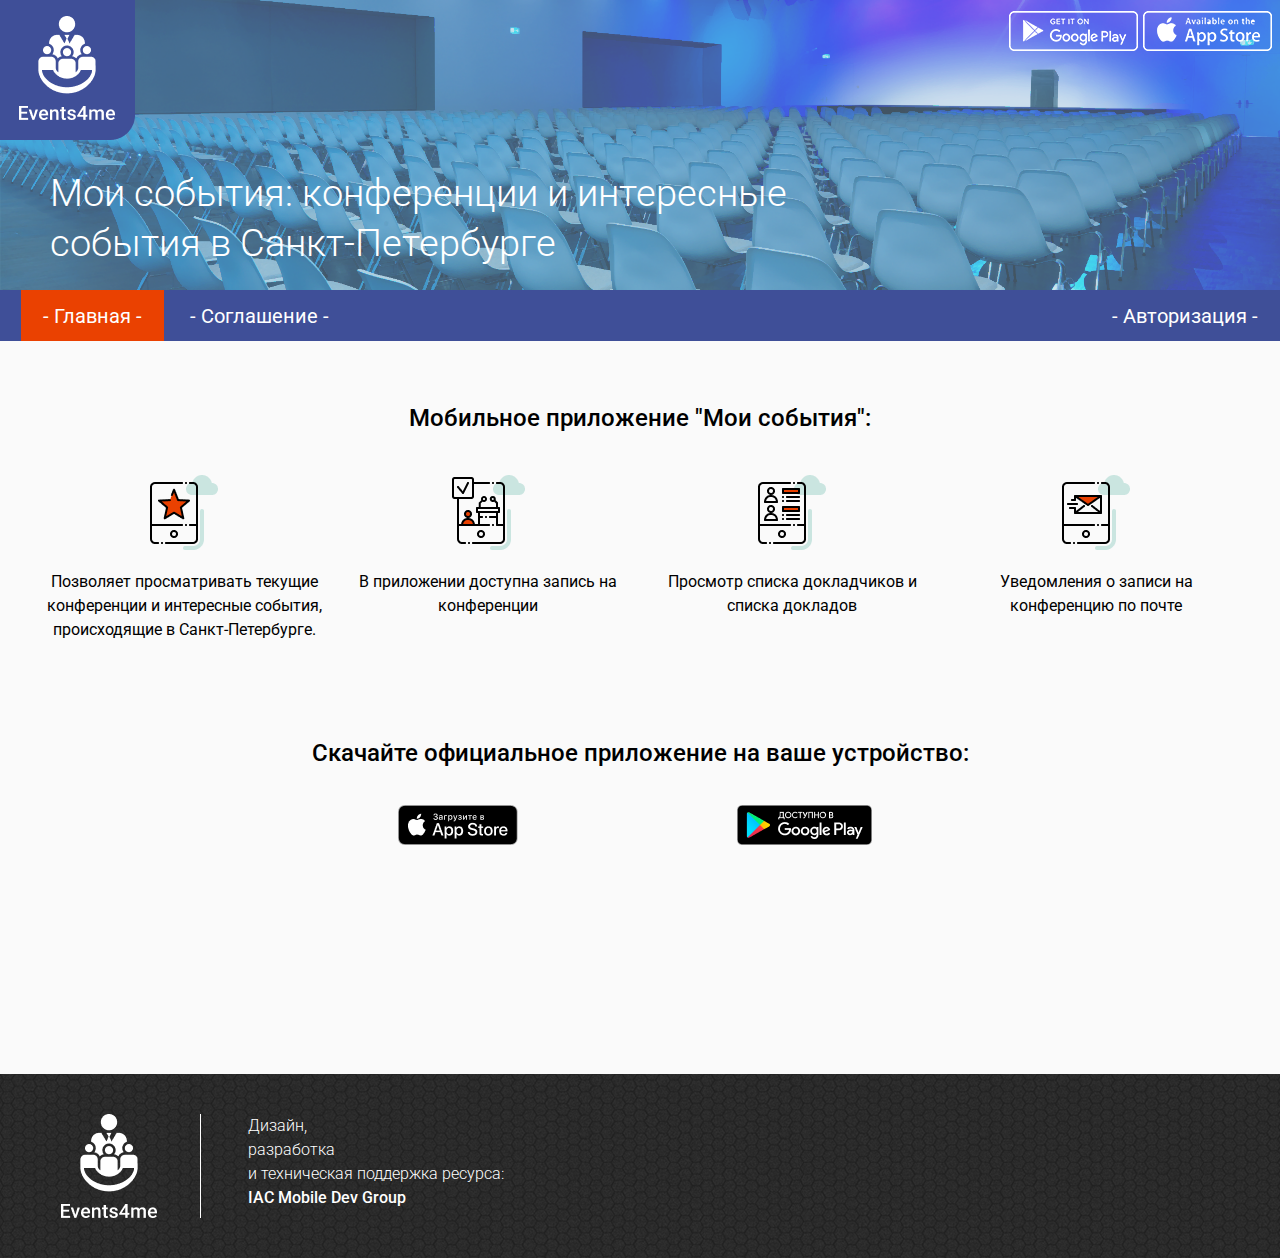
==== index.html @ 7e06f70a "Added layout and assets for index page" ====
<!DOCTYPE html>
<html>
  <head>
    <meta charset="utf-8">
      <title>
          Events4me
      </title>
      <script src="https://ajax.googleapis.com/ajax/libs/jquery/2.2.0/jquery.min.js"></script>
      <script src="./js/functions.js" type="text/javascript"></script>
      <script src="./js/index.js" type="text/javascript"></script>
      <script src="./js/config.js" type="text/javascript"></script>

      <link rel="stylesheet" href="./css/style.css">
  </head>
  <body>
    <heder>
        <div class="top">
            <a href=""><img src="./img/Group.png" alt=""></a>
            <a href="https://apps.apple.com/us/app/%D0%BC%D0%BE%D0%B8-%D1%81%D0%BE%D0%B1%D1%8B%D1%82%D0%B8%D1%8F/id1463771812?l=ru&ls=1"
               target="_blank"><img src="./img/appstore2.png" alt='AppStore'></a>
            <a class="app_icons" href="https://play.google.com/store/apps/details?id=ru.spb.iac.events4me" target="_blank"><img
                    src="./img/ggplay.png" alt="GooglePlay"></a>
        </div>
        <div class='head'>
            <div class='testImg'></div>
            <div class="headText">Мои события: конференции и интересные события в Санкт-Петербурге</div>
        </div>
        <nav class="navigation index">
            <ul>
                <li><a href="">- Главная -</a></li>
                <li><a href="/agreement">- Соглашение -</a></li>
                <li><a href="/login">- Авторизация -</a></li>
            </ul>
        </nav>
    </heder>
    <div id="content">
        <div class="index">
            <h2>Мобильное приложение "Мои события":</h2>
            <div class="boxes">
                <div class='box' id="1">
                    <img src="./img/Frame1.png" alt="">
                    <p>Позволяет просматривать текущие конференции и интересные события, происходящие в
                        Санкт-Петербурге.</p>
                </div>
                <div class='box' id="2">
                    <img src="./img/Frame2.png" alt="">
                    <p>В приложении доступна запись на конференции</p>
                </div>
                <div class='box' id="3">
                    <img src="./img/Frame3.png" alt="">
                    <p>Просмотр списка докладчиков и списка докладов</p>
                </div>
                <div class='box' id="4">
                    <img src="./img/Frame4.png" alt="">
                    <p>Уведомления о записи на конференцию по почте</p>
                </div>
            </div>
            <div class='add'>
                <h2>Скачайте официальное приложение на ваше устройство: </h2>
                <a href="https://apps.apple.com/us/app/%D0%BC%D0%BE%D0%B8-%D1%81%D0%BE%D0%B1%D1%8B%D1%82%D0%B8%D1%8F/id1463771812?l=ru&ls=1"
                   target="_blank"><img src="./img/AppStore.png" alt='AppStore'/></a>
                <a href="https://play.google.com/store/apps/details?id=ru.spb.iac.events4me" target="_blank"><img
                        src="./img/GooglePlay.png" alt="GooglePlay"/></a>
            </div>
        </div>
    </div>
    <footer>
        <div class='foot'>
            <img src="./img/GroupWhite.png" alt="GroupWhite">
            <div class='border'></div>
            <div class='author'>Дизайн,<br> разработка<br> и техническая поддержка ресурса:
                <div class="iac">IAC Mobile Dev Group</div>
            </div>
        </div>
    </footer>
  </body>
</html>
---- css/style.css ----
@import url('https://fonts.googleapis.com/css?family=Roboto:300&display=swap');
@import url('https://fonts.googleapis.com/css?family=Roboto:500&display=swap');
@import url('https://fonts.googleapis.com/css?family=Roboto:400&display=swap');

html {
	/*height: 1169px;*/
}
body {
	margin: 0;
	display: flex;
	min-height: 100vh;
	flex-direction: column;
}
.top {
	/*height: 60px;*/
}
.top a:nth-child(1) {
	float: left;
}
.top a:nth-child(2) {
	margin-top: 10.57px;
	margin-right: 8.21px;
	float: right;
}
.top a:nth-child(3){
	float: right;
	z-index: 1;
}
.testImg {
	height: 290px;
	/*background: url(../img/banner-main.png) 100% 100% no-repeat;*/
	/*background: url(../img/title_bg3.png) 100% 55% no-repeat;*/
	background: url(../img/0001.png) 100% 50% no-repeat;
	background-size: cover;
}
.banner2{
	height: 290px;
	/*background: url(../img/banner2.png) 100% 100% no-repeat;*/
	background: url(../img/0033.png) 100% 0% no-repeat;
	background-size: cover;
}
.head img{
	float: left;
	position: relative;

}
.head {
	height: 290px;
}
.headText {
	top: 168px;
	left: 50px;
	width: 809px;
	height:  75px;
	position: absolute;
	font-family: Roboto, sans-serif;
	font-style: normal;
	font-weight: 300;
	font-size: 38px;
	line-height: 50px;
	color: #FFFFFF;
	align-items: center;
  white-space: normal;
  word-break: break-word;
}

.navigation {
	height: 51px;
	background: #3F4F98;
	padding: 0px 0px 0px 0px;
	margin: 0px 0px 0px 0px;
}

.navigation ul {
	padding-left: 1.639%;
	margin-top: 0px;
}

.navigation li {
	 display: inline-block;
 }
.navigation li:hover {
	background: rgba(63, 111, 152, 0.82);
}
.navigation li a {
	color: #FFFFFF;
	font-family: Roboto;
	font-style: normal;
	font-weight: 400;
	font-size: 20px;
	line-height: 21px;
	text-decoration: none;

}

.navigation li:nth-child(n) {
	padding: 16px 22px 14px 22px;
}
.navigation li:nth-child(3) {
	position: relative;

	float: right;
}
.index li:nth-child(1) {
	background-color: #EA4101;
}

.app_icons{
	margin-top: 11px;
	margin-right: 5px;
}

.index h2  {
	margin-top: 60px;
	margin-bottom: 0px;

	font-family: Roboto;
	font-style: normal;
	font-weight: 500;
	font-size: 24px;
	line-height: 34px;

	text-align: center;
}

.text-left{
	text-align: left;
}

.confInfo textarea{
	resize: none;
}

.boxes{
	text-align: center;
	padding-top: 40px;
}
.box {
	display: inline-block;
	width: 300px;
	height: 255px;
	overflow: hidden;
	text-align: center;

}
.box p {
	font-family: Roboto;
	font-style: normal;
	font-weight: 400;
	font-size: 16px;
	line-height: 24px;
}
.box img {
	float: center;
}


.add h2 {
	margin: 0px;
	padding: 2px 0px 2px 0px;
	font-family: Roboto;
	font-style: normal;
	font-weight: 500;
	font-size: 24px;
	line-height: 34px;

	text-align: center;
}

.add {
	height: 160px;
}

.add a:nth-child(2) {
	float: left;
	margin-left: 31.1%;
	margin-top: 32.88px;
}
.add a:nth-child(3) {
	float: right;
	margin-right: 31.1%;
	margin-top: 22.88px;
}

/*footer {*/
	/*float: bottom;*/
/*}*/
#content{
    padding-bottom: 180px;
    min-height: 100%;
	flex: 1 0 auto;
	background-color: #fafafa;
}

input, textarea, select{
	border-radius: 0!important;
}

.foot {
	/*background: #333333;*/
	min-height: 180px;
	/*margin-top: 112.87px;*/
	overflow: hidden;
    display: -webkit-flex;
    display: -ms-flexbox;
	background: url(../img/dark-foot.png);
}

.foot img{
	vertical-align: top;
	display: inline-block;
	margin: 40px 0px 40px 61px;
}
.border {

	display: inline-block;
	margin: 40px 0px 40px 43px;
	padding: 0px 0px 0px 0px;
	width: 0px;
	height: 104px;
	border-left: 1px solid #FFFFFF;
}
.author {

	display: inline-block;

	margin: 40px 0px 0px 47px;

	width: 271px;
	height: 99px;
	font-family: Roboto;
	font-style: normal;
	font-weight: 300;
	font-size: 16px;
	line-height: 24px;
	color: #FFFFFF;
}
.iac {
	overflow: hidden;
	display: block;
	margin: 0px 0px 45px 0px;
	width: 168px;
	height: 26px;
	font-family: Roboto;
	font-style: normal;
	font-weight: 500;
	font-size: 16px;
	line-height: 24px;
	color: #FFFFFF;
}

@media only screen and (max-device-width: 1200px) {

	.head img {

		background-size: cover ;
		position: relative;

	}

}
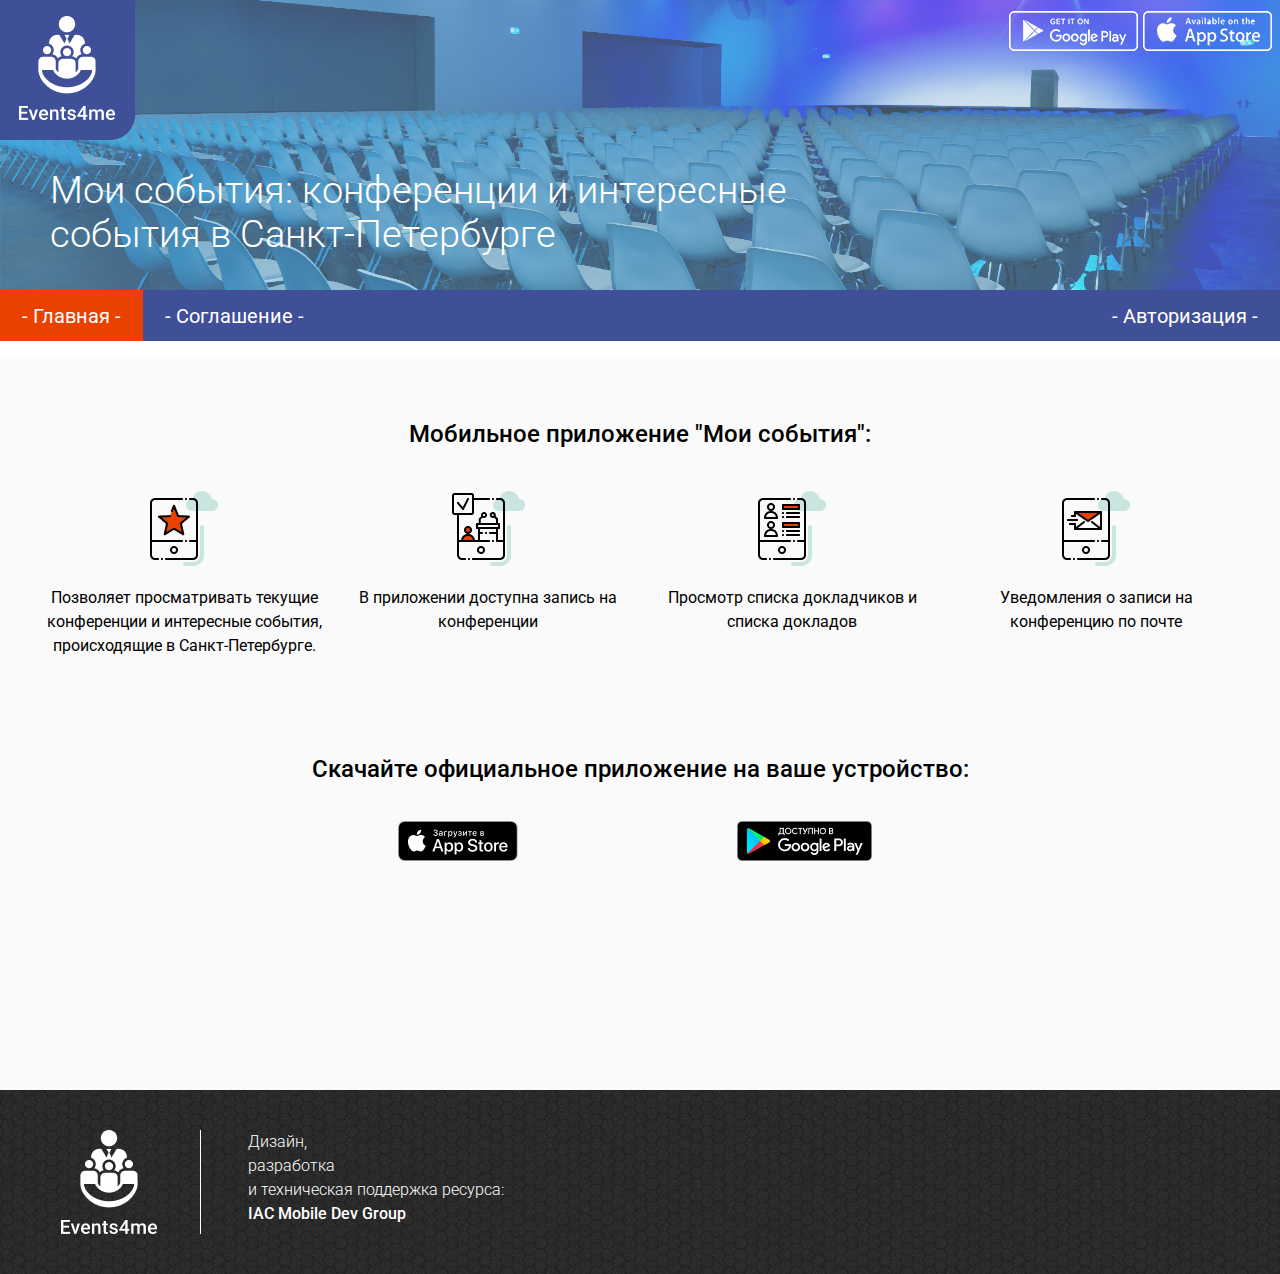
==== commit f7b9cdd0: "Fixed adaptive design for site header" ====
--- a/index.html
+++ b/index.html
@@ -2,15 +2,13 @@
 <html>
   <head>
     <meta charset="utf-8">
-      <title>
-          Events4me
-      </title>
-      <script src="https://ajax.googleapis.com/ajax/libs/jquery/2.2.0/jquery.min.js"></script>
-      <script src="./js/functions.js" type="text/javascript"></script>
-      <script src="./js/index.js" type="text/javascript"></script>
-      <script src="./js/config.js" type="text/javascript"></script>
+    <title>Events4me</title>
+    <script src="https://ajax.googleapis.com/ajax/libs/jquery/2.2.0/jquery.min.js"></script>
+    <script src="./js/functions.js" type="text/javascript"></script>
+    <script src="./js/index.js" type="text/javascript"></script>
+    <script src="./js/config.js" type="text/javascript"></script>
 
-      <link rel="stylesheet" href="./css/style.css">
+    <link rel="stylesheet" href="./css/style.css">
   </head>
   <body>
     <heder>
@@ -27,9 +25,10 @@
         </div>
         <nav class="navigation index">
             <ul>
-                <li><a href="">- Главная -</a></li>
-                <li><a href="/agreement">- Соглашение -</a></li>
-                <li><a href="/login">- Авторизация -</a></li>
+                <li><a href="index.html">- Главная -</a></li>
+                <li><a href="agreement.html">- Соглашение -</a></li>
+                <div class="cap"></div>
+                <li><a href="login.html">- Авторизация -</a></li>
             </ul>
         </nav>
     </heder>
--- a/css/style.css
+++ b/css/style.css
@@ -2,17 +2,15 @@
 @import url('https://fonts.googleapis.com/css?family=Roboto:500&display=swap');
 @import url('https://fonts.googleapis.com/css?family=Roboto:400&display=swap');
 
-html {
-	/*height: 1169px;*/
-}
+html {}
 body {
 	margin: 0;
 	display: flex;
 	min-height: 100vh;
 	flex-direction: column;
 }
+
 .top {
-	/*height: 60px;*/
 }
 .top a:nth-child(1) {
 	float: left;
@@ -28,21 +26,17 @@
 }
 .testImg {
 	height: 290px;
-	/*background: url(../img/banner-main.png) 100% 100% no-repeat;*/
-	/*background: url(../img/title_bg3.png) 100% 55% no-repeat;*/
 	background: url(../img/0001.png) 100% 50% no-repeat;
 	background-size: cover;
 }
 .banner2{
 	height: 290px;
-	/*background: url(../img/banner2.png) 100% 100% no-repeat;*/
 	background: url(../img/0033.png) 100% 0% no-repeat;
 	background-size: cover;
 }
 .head img{
 	float: left;
 	position: relative;
-
 }
 .head {
 	height: 290px;
@@ -50,35 +44,37 @@
 .headText {
 	top: 168px;
 	left: 50px;
-	width: 809px;
-	height:  75px;
+	max-width: 809px;
 	position: absolute;
 	font-family: Roboto, sans-serif;
 	font-style: normal;
 	font-weight: 300;
-	font-size: 38px;
-	line-height: 50px;
+	font-size: min(38px, calc(1em + 2vw));
 	color: #FFFFFF;
 	align-items: center;
-  white-space: normal;
-  word-break: break-word;
+	white-space: normal;
+	word-break: break-word;
 }
 
 .navigation {
-	height: 51px;
 	background: #3F4F98;
 	padding: 0px 0px 0px 0px;
 	margin: 0px 0px 0px 0px;
 }
 
 .navigation ul {
-	padding-left: 1.639%;
+	padding-left: 0px;
 	margin-top: 0px;
-}
-
+	display: flex;
+	flex-direction: row;
+}
 .navigation li {
-	 display: inline-block;
- }
+	 display: flex;
+	 align-items: center;
+	 justify-content: center;
+	 flex-grow: 0;
+ 	 transition: all 0.2s linear;
+}
 .navigation li:hover {
 	background: rgba(63, 111, 152, 0.82);
 }
@@ -90,22 +86,22 @@
 	font-size: 20px;
 	line-height: 21px;
 	text-decoration: none;
-
-}
-
-.navigation li:nth-child(n) {
-	padding: 16px 22px 14px 22px;
-}
-.navigation li:nth-child(3) {
-	position: relative;
-
-	float: right;
-}
+	white-space: normal;
+	word-break: break-word;
+  padding: 16px 22px 14px 22px;
+}
+
 .index li:nth-child(1) {
 	background-color: #EA4101;
 }
 
-.app_icons{
+.cap {
+	display: flex;
+	flex-grow: 1;
+}
+
+
+.app_icons {
 	margin-top: 11px;
 	margin-right: 5px;
 }
@@ -113,13 +109,11 @@
 .index h2  {
 	margin-top: 60px;
 	margin-bottom: 0px;
-
 	font-family: Roboto;
 	font-style: normal;
 	font-weight: 500;
 	font-size: 24px;
 	line-height: 34px;
-
 	text-align: center;
 }
 
@@ -131,7 +125,7 @@
 	resize: none;
 }
 
-.boxes{
+.boxes {
 	text-align: center;
 	padding-top: 40px;
 }
@@ -154,7 +148,6 @@
 	float: center;
 }
 
-
 .add h2 {
 	margin: 0px;
 	padding: 2px 0px 2px 0px;
@@ -163,7 +156,6 @@
 	font-weight: 500;
 	font-size: 24px;
 	line-height: 34px;
-
 	text-align: center;
 }
 
@@ -182,27 +174,32 @@
 	margin-top: 22.88px;
 }
 
-/*footer {*/
-	/*float: bottom;*/
-/*}*/
 #content{
-    padding-bottom: 180px;
-    min-height: 100%;
+  padding-bottom: 180px;
+  min-height: 100%;
 	flex: 1 0 auto;
 	background-color: #fafafa;
 }
 
+@media (orientation: portrait) and (max-width: 480px) {
+	#content{
+	  padding-bottom: 0;
+	}
+}
+@media (orientation: landscape) and (max-width: 720px) {
+	#content{
+	  padding-bottom: 0;
+	}
+}
+
 input, textarea, select{
 	border-radius: 0!important;
 }
 
 .foot {
-	/*background: #333333;*/
-	min-height: 180px;
-	/*margin-top: 112.87px;*/
 	overflow: hidden;
-    display: -webkit-flex;
-    display: -ms-flexbox;
+  display: -webkit-flex;
+  display: -ms-flexbox;
 	background: url(../img/dark-foot.png);
 }
 
@@ -212,7 +209,6 @@
 	margin: 40px 0px 40px 61px;
 }
 .border {
-
 	display: inline-block;
 	margin: 40px 0px 40px 43px;
 	padding: 0px 0px 0px 0px;
@@ -221,13 +217,9 @@
 	border-left: 1px solid #FFFFFF;
 }
 .author {
-
-	display: inline-block;
-
+	display: inline-block;
 	margin: 40px 0px 0px 47px;
-
-	width: 271px;
-	height: 99px;
+	max-width: 271px;
 	font-family: Roboto;
 	font-style: normal;
 	font-weight: 300;
@@ -239,8 +231,8 @@
 	overflow: hidden;
 	display: block;
 	margin: 0px 0px 45px 0px;
-	width: 168px;
-	height: 26px;
+	max-width: 168px;
+	min-height: 26px;
 	font-family: Roboto;
 	font-style: normal;
 	font-weight: 500;
@@ -250,12 +242,8 @@
 }
 
 @media only screen and (max-device-width: 1200px) {
-
 	.head img {
-
 		background-size: cover ;
 		position: relative;
-
 	}
-
-}
+}
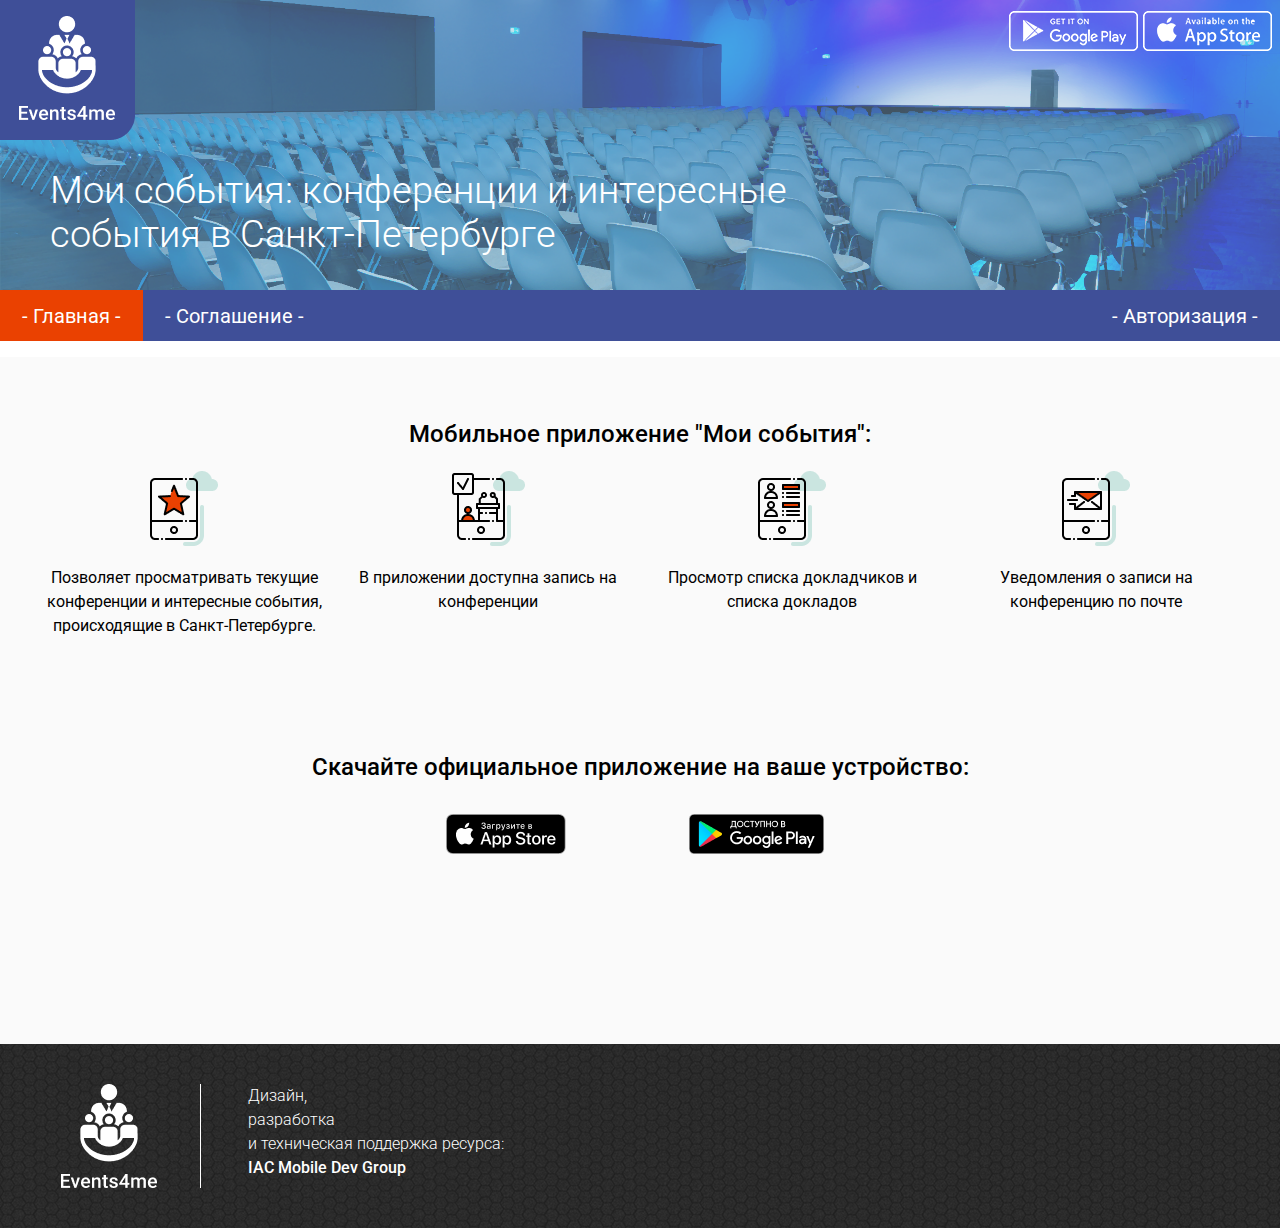
==== commit 381402ea: "Fixed adaptive design on index page" ====
--- a/index.html
+++ b/index.html
@@ -1,76 +1,88 @@
 <!DOCTYPE html>
 <html>
-  <head>
-    <meta charset="utf-8">
-    <title>Events4me</title>
-    <script src="https://ajax.googleapis.com/ajax/libs/jquery/2.2.0/jquery.min.js"></script>
-    <script src="./js/functions.js" type="text/javascript"></script>
-    <script src="./js/index.js" type="text/javascript"></script>
-    <script src="./js/config.js" type="text/javascript"></script>
+    <head>
+        <meta charset="utf-8">
+        <title>Events4me</title>
 
-    <link rel="stylesheet" href="./css/style.css">
-  </head>
-  <body>
-    <heder>
-        <div class="top">
-            <a href=""><img src="./img/Group.png" alt=""></a>
-            <a href="https://apps.apple.com/us/app/%D0%BC%D0%BE%D0%B8-%D1%81%D0%BE%D0%B1%D1%8B%D1%82%D0%B8%D1%8F/id1463771812?l=ru&ls=1"
-               target="_blank"><img src="./img/appstore2.png" alt='AppStore'></a>
-            <a class="app_icons" href="https://play.google.com/store/apps/details?id=ru.spb.iac.events4me" target="_blank"><img
-                    src="./img/ggplay.png" alt="GooglePlay"></a>
-        </div>
-        <div class='head'>
-            <div class='testImg'></div>
-            <div class="headText">Мои события: конференции и интересные события в Санкт-Петербурге</div>
-        </div>
-        <nav class="navigation index">
-            <ul>
-                <li><a href="index.html">- Главная -</a></li>
-                <li><a href="agreement.html">- Соглашение -</a></li>
-                <div class="cap"></div>
-                <li><a href="login.html">- Авторизация -</a></li>
-            </ul>
-        </nav>
-    </heder>
-    <div id="content">
-        <div class="index">
-            <h2>Мобильное приложение "Мои события":</h2>
-            <div class="boxes">
-                <div class='box' id="1">
-                    <img src="./img/Frame1.png" alt="">
-                    <p>Позволяет просматривать текущие конференции и интересные события, происходящие в
-                        Санкт-Петербурге.</p>
+        <script src="https://ajax.googleapis.com/ajax/libs/jquery/2.2.0/jquery.min.js"></script>
+        <script src="./js/functions.js" type="text/javascript"></script>
+        <script src="./js/index.js" type="text/javascript"></script>
+        <script src="./js/config.js" type="text/javascript"></script>
+
+        <link rel="stylesheet" href="./css/fontawesome.all.min.css">
+        <link rel="stylesheet" href="./css/style.css">
+    </head>
+    <body>
+        <heder>
+            <div class="top">
+                <a href=""><img src="./img/Group.png" alt=""></a>
+                <a href="https://apps.apple.com/us/app/%D0%BC%D0%BE%D0%B8-%D1%81%D0%BE%D0%B1%D1%8B%D1%82%D0%B8%D1%8F/id1463771812?l=ru&ls=1"
+                   target="_blank"><img src="./img/appstore2.png" alt='AppStore'></a>
+                <a class="app_icons" href="https://play.google.com/store/apps/details?id=ru.spb.iac.events4me" target="_blank"><img
+                        src="./img/ggplay.png" alt="GooglePlay"></a>
+            </div>
+            <div class='head'>
+                <div class='testImg'></div>
+                <div class="headText">Мои события: конференции и интересные события в Санкт-Петербурге</div>
+            </div>
+            <nav class="navigation index">
+              <ul>
+                  <li><a href="index.html">
+                      <i class="fas fa-home"></i>
+                      <span>- Главная -</span>
+                  </a></li>
+                  <li><a href="agreement.html">
+                      <i class="fas fa-handshake"></i>
+                      <span>- Соглашение -</span>
+                  </a></li>
+                  <div class="cap"></div>
+                  <li><a href="login.html">
+                      <i class="fas fa-sign-in-alt"></i>
+                      <span>- Авторизация -</span>
+                  </a></li>
+              </ul>
+            </nav>
+        </heder>
+        <div id="content">
+            <div class="index">
+                <h2>Мобильное приложение "Мои события":</h2>
+                <div class="boxes">
+                    <div class='box' id="1">
+                        <img src="./img/Frame1.png" alt="">
+                        <p>Позволяет просматривать текущие конференции и интересные события, происходящие в
+                            Санкт-Петербурге.</p>
+                    </div>
+                    <div class='box' id="2">
+                        <img src="./img/Frame2.png" alt="">
+                        <p>В приложении доступна запись на конференции</p>
+                    </div>
+                    <div class='box' id="3">
+                        <img src="./img/Frame3.png" alt="">
+                        <p>Просмотр списка докладчиков и списка докладов</p>
+                    </div>
+                    <div class='box' id="4">
+                        <img src="./img/Frame4.png" alt="">
+                        <p>Уведомления о записи на конференцию по почте</p>
+                    </div>
                 </div>
-                <div class='box' id="2">
-                    <img src="./img/Frame2.png" alt="">
-                    <p>В приложении доступна запись на конференции</p>
-                </div>
-                <div class='box' id="3">
-                    <img src="./img/Frame3.png" alt="">
-                    <p>Просмотр списка докладчиков и списка докладов</p>
-                </div>
-                <div class='box' id="4">
-                    <img src="./img/Frame4.png" alt="">
-                    <p>Уведомления о записи на конференцию по почте</p>
+
+                <h2>Скачайте официальное приложение на ваше устройство: </h2>
+                <div class='add'>
+                    <a href="https://apps.apple.com/us/app/%D0%BC%D0%BE%D0%B8-%D1%81%D0%BE%D0%B1%D1%8B%D1%82%D0%B8%D1%8F/id1463771812?l=ru&ls=1"
+                       target="_blank"><img src="./img/AppStore.png" alt='AppStore'/></a>
+                    <a href="https://play.google.com/store/apps/details?id=ru.spb.iac.events4me" target="_blank"><img
+                            src="./img/GooglePlay.png" alt="GooglePlay"/></a>
                 </div>
             </div>
-            <div class='add'>
-                <h2>Скачайте официальное приложение на ваше устройство: </h2>
-                <a href="https://apps.apple.com/us/app/%D0%BC%D0%BE%D0%B8-%D1%81%D0%BE%D0%B1%D1%8B%D1%82%D0%B8%D1%8F/id1463771812?l=ru&ls=1"
-                   target="_blank"><img src="./img/AppStore.png" alt='AppStore'/></a>
-                <a href="https://play.google.com/store/apps/details?id=ru.spb.iac.events4me" target="_blank"><img
-                        src="./img/GooglePlay.png" alt="GooglePlay"/></a>
+        </div>
+        <footer>
+            <div class='foot'>
+                <img src="./img/GroupWhite.png" alt="GroupWhite">
+                <div class='border'></div>
+                <div class='author'>Дизайн,<br> разработка<br> и техническая поддержка ресурса:
+                    <div class="iac">IAC Mobile Dev Group</div>
+                </div>
             </div>
-        </div>
-    </div>
-    <footer>
-        <div class='foot'>
-            <img src="./img/GroupWhite.png" alt="GroupWhite">
-            <div class='border'></div>
-            <div class='author'>Дизайн,<br> разработка<br> и техническая поддержка ресурса:
-                <div class="iac">IAC Mobile Dev Group</div>
-            </div>
-        </div>
-    </footer>
-  </body>
+        </footer>
+    </body>
 </html>
--- a/css/style.css
+++ b/css/style.css
@@ -54,6 +54,7 @@
 	align-items: center;
 	white-space: normal;
 	word-break: break-word;
+	padding-right: 16px;
 }
 
 .navigation {
@@ -91,6 +92,18 @@
   padding: 16px 22px 14px 22px;
 }
 
+.navigation a > i {
+	display: none;
+}
+@media (max-width: 600px) {
+	.navigation a > i {
+		display: inline-block;
+	}
+	.navigation a > span {
+		display: none;
+	}
+}
+
 .index li:nth-child(1) {
 	background-color: #EA4101;
 }
@@ -106,15 +119,25 @@
 	margin-right: 5px;
 }
 
-.index h2  {
-	margin-top: 60px;
-	margin-bottom: 0px;
+.index h2 {
+	text-align: center;
 	font-family: Roboto;
 	font-style: normal;
 	font-weight: 500;
 	font-size: 24px;
 	line-height: 34px;
-	text-align: center;
+	margin-bottom: 20px;
+  padding: 0px 16px;
+}
+.index h2:nth-child(1) {
+	margin-top: 60px;
+}
+
+@media (orientation: portrait) and (max-width: 480px), (orientation: landscape) and (max-width: 720px) {
+	.index h2:nth-child(1) {
+		margin-top: 0px;
+		padding: 0px 8px;
+	}
 }
 
 .text-left{
@@ -128,14 +151,14 @@
 .boxes {
 	text-align: center;
 	padding-top: 40px;
+	padding: 0px 16px;
 }
 .box {
 	display: inline-block;
-	width: 300px;
+	max-width: 300px;
 	height: 255px;
 	overflow: hidden;
 	text-align: center;
-
 }
 .box p {
 	font-family: Roboto;
@@ -147,6 +170,12 @@
 .box img {
 	float: center;
 }
+@media (orientation: portrait) and (max-width: 480px), (orientation: landscape) and (max-width: 720px) {
+	.box {
+		height: auto;
+		margin-bottom: 20px;
+	}
+}
 
 .add h2 {
 	margin: 0px;
@@ -160,10 +189,20 @@
 }
 
 .add {
-	height: 160px;
-}
-
-.add a:nth-child(2) {
+	display: flex;
+	flex-direction: row;
+	flex-wrap: wrap;
+	align-items: center;
+	justify-content: space-around;
+	max-width: 500px;
+	margin: 0 auto;
+}
+.add a {
+	display: flex;
+	flex-grow: 0;
+}
+
+/* .add a:nth-child(2) {
 	float: left;
 	margin-left: 31.1%;
 	margin-top: 32.88px;
@@ -172,7 +211,7 @@
 	float: right;
 	margin-right: 31.1%;
 	margin-top: 22.88px;
-}
+} */
 
 #content{
   padding-bottom: 180px;
@@ -180,13 +219,7 @@
 	flex: 1 0 auto;
 	background-color: #fafafa;
 }
-
-@media (orientation: portrait) and (max-width: 480px) {
-	#content{
-	  padding-bottom: 0;
-	}
-}
-@media (orientation: landscape) and (max-width: 720px) {
+@media (orientation: portrait) and (max-width: 480px), (orientation: landscape) and (max-width: 720px) {
 	#content{
 	  padding-bottom: 0;
 	}
